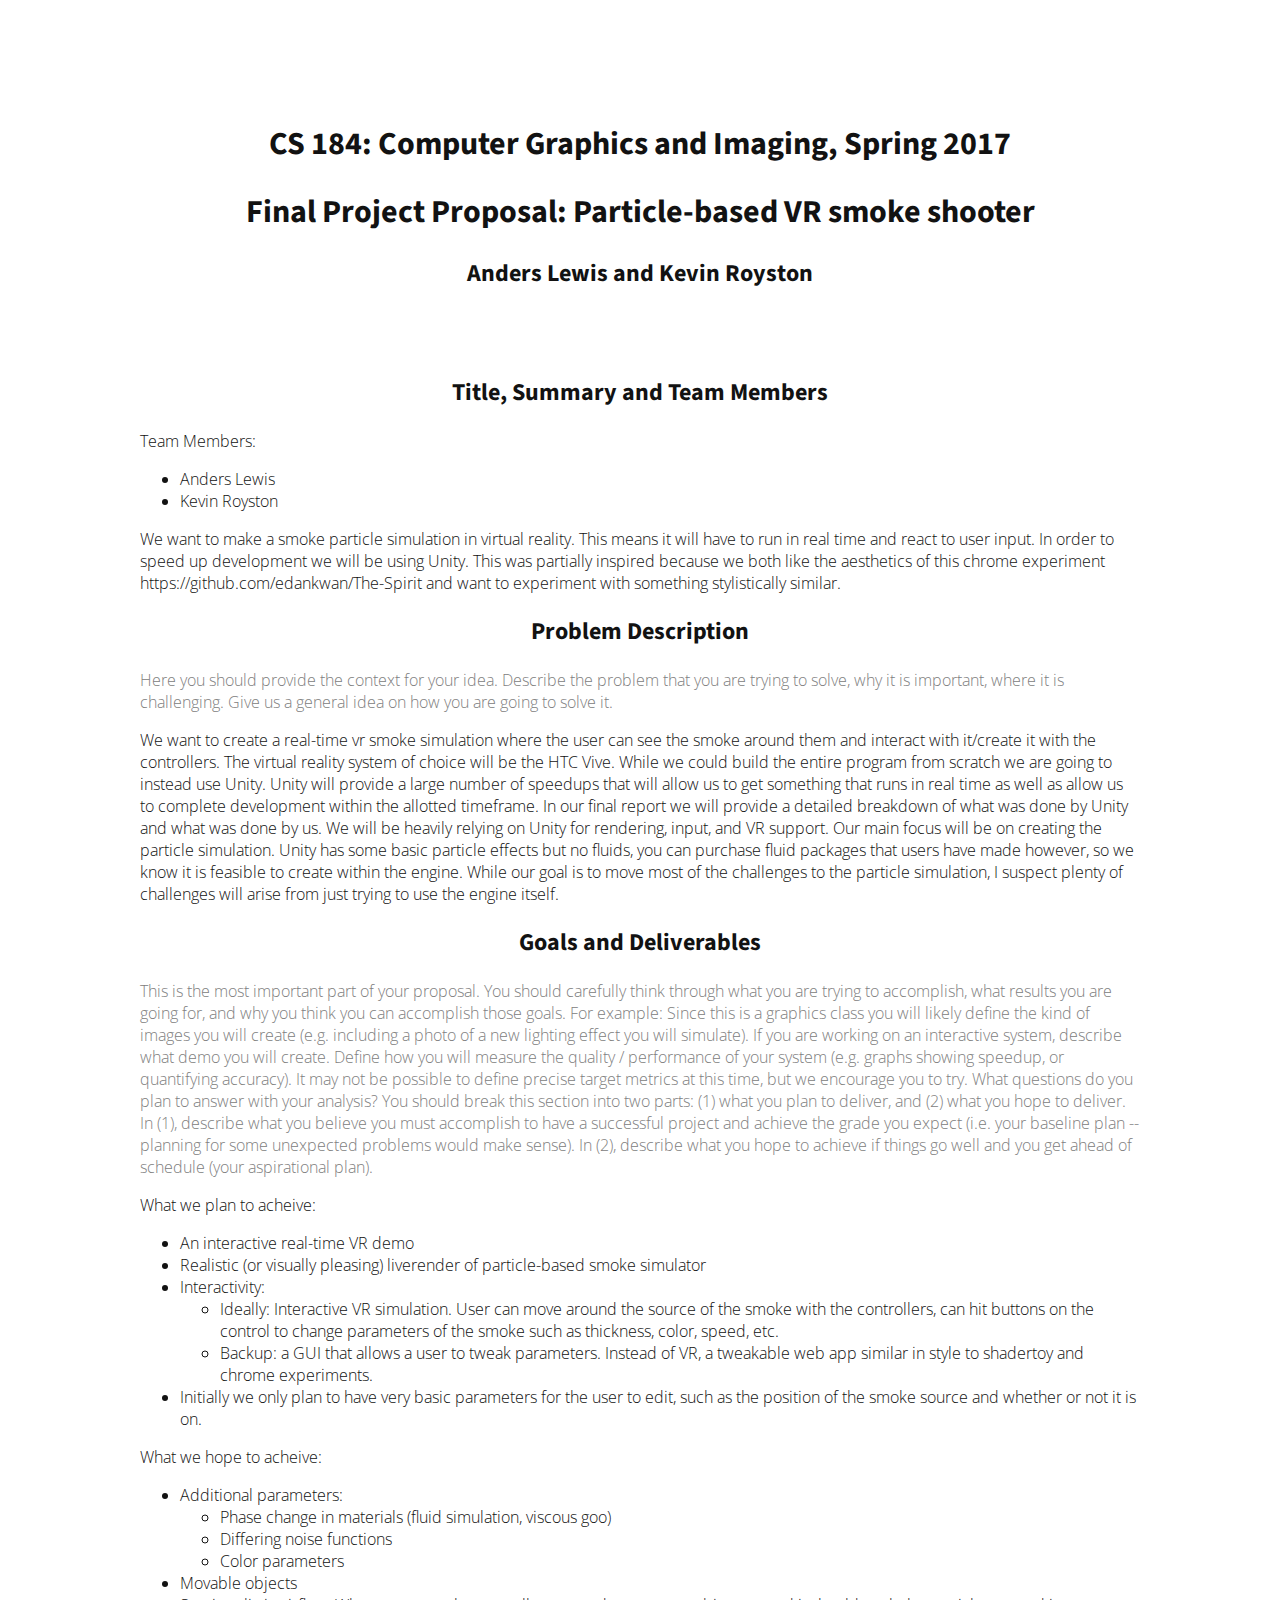
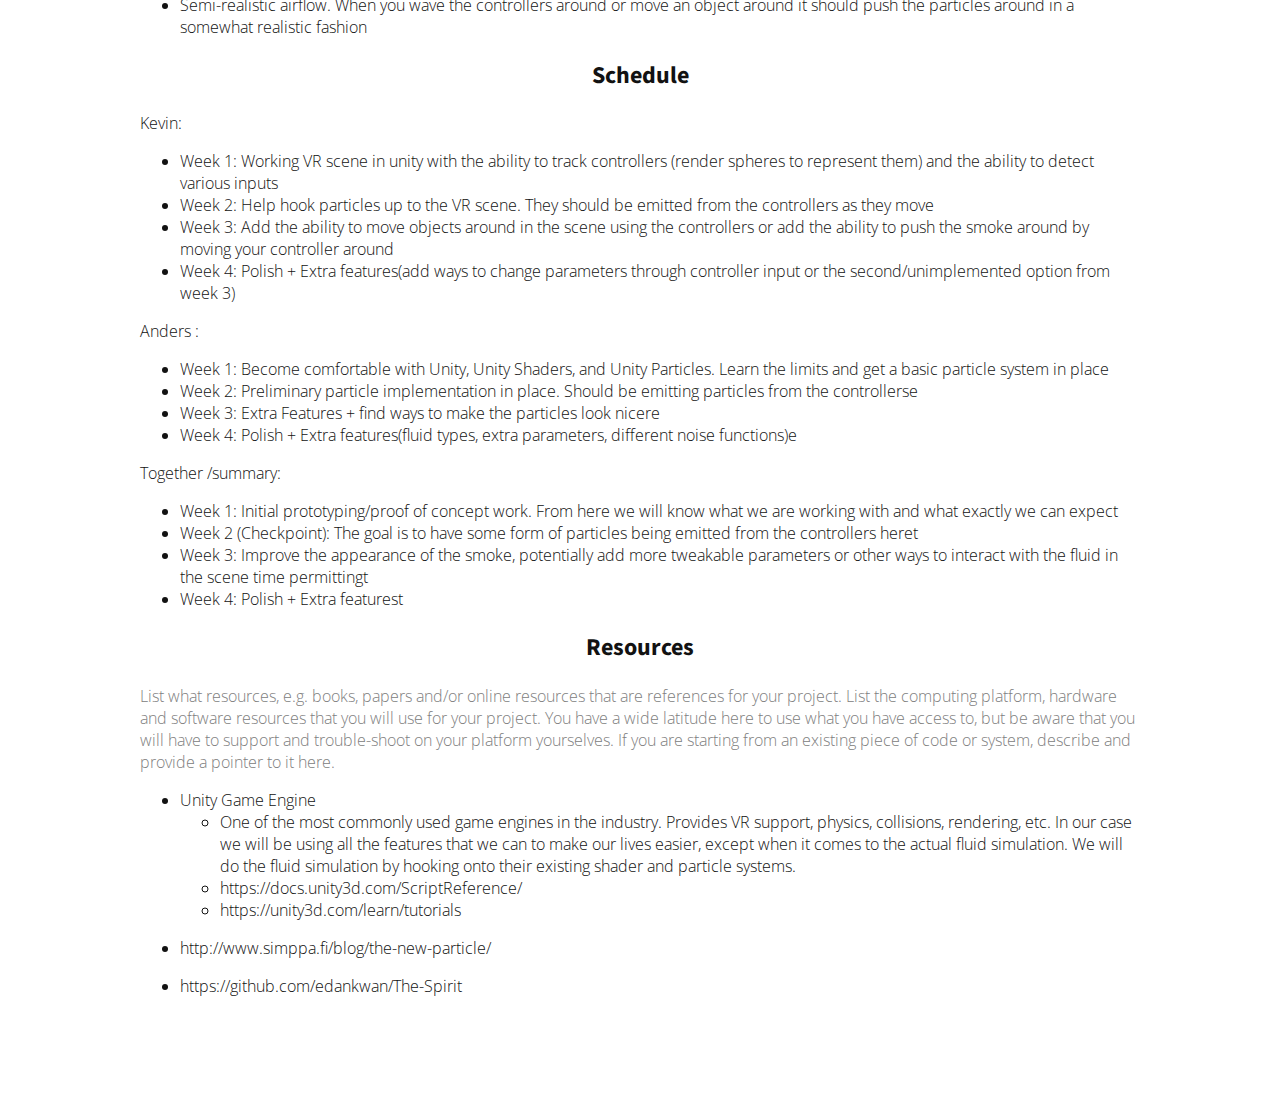
==== 184/index.html @ 8797f2e0 "Add 184 project proposal" ====
<!DOCTYPE html PUBLIC "-//W3C//DTD XHTML 1.0 Strict//EN" "http://www.w3.org/TR/xhtml1/DTD/xhtml1-strict.dtd">
<html xmlns="http://www.w3.org/1999/xhtml" xml:lang="en" lang="en">
<head>
<style>
  body {
    padding: 100px;
    width: 1000px;
    margin: auto;
    text-align: left;
    font-weight: 300;
    font-family: 'Open Sans', sans-serif;
    color: #121212;
  }
  h1, h2, h3, h4 {
    font-family: 'Source Sans Pro', sans-serif;
  }
</style>
<title>CS 184 Mesh Editor</title>
<meta http-equiv="content-type" content="text/html; charset=utf-8" />
<link href="https://fonts.googleapis.com/css?family=Open+Sans|Source+Sans+Pro" rel="stylesheet">
</head>


<body>

<h1 align="middle">CS 184: Computer Graphics and Imaging, Spring 2017</h1>
<h1 align="middle">Final Project Proposal: Particle-based VR smoke shooter</h1>
<h2 align="middle">Anders Lewis and Kevin Royston</h2>

<br><br>

<div>


<h2 align="middle">Title, Summary and Team Members</h2>
<p>Team Members:</p>
<ul style='none'>
	<li>Anders Lewis</li>
	<li>Kevin Royston</li>
</ul>
<p>
We want to make a smoke particle simulation in virtual reality. This means it will have to run in real time and react to user input. In order to speed up development we will be using Unity.
This was partially inspired because we both like the aesthetics of this  chrome experiment https://github.com/edankwan/The-Spirit and want to experiment with something stylistically similar.
</p>

<h2 align="middle">Problem Description</h2>
<p><font color="gray">
		Here you should provide the context for your idea. Describe the problem that you are trying to solve, why it is important, where it is challenging. Give us a general idea on how you are going to solve it.</font></p>
We want to create a real-time vr smoke simulation where the user can see the smoke around them and interact with it/create it with the controllers. The virtual reality system of choice will be the HTC Vive. While we could build the entire program from scratch we are going to instead use Unity. Unity will provide a large number of speedups that will allow us to get something that runs in real time as well as allow us to complete development within the allotted timeframe. In our final report we will provide a detailed breakdown of what was done by Unity and what was done by us. We will be heavily relying on Unity for rendering, input, and VR support. Our main focus will be on creating the particle simulation. Unity has some basic particle effects but no fluids, you can purchase fluid packages that users have made however, so we know it is feasible to create within the engine. While our goal is to move most of the challenges to the particle simulation, I suspect plenty of challenges will arise from just trying to use the engine itself.
<h2 align="middle">Goals and Deliverables</h2>
<p><font color="gray">
This is the most important part of your proposal. You should carefully think through what you are trying to accomplish, what results you are going for, and why you think you can accomplish those goals. For example:
Since this is a graphics class you will likely define the kind of images you will create (e.g. including a photo of a new lighting effect you will simulate).
If you are working on an interactive system, describe what demo you will create.
Define how you will measure the quality / performance of your system (e.g. graphs showing speedup, or quantifying accuracy). It may not be possible to define precise target metrics at this time, but we encourage you to try.
What questions do you plan to answer with your analysis?
You should break this section into two parts: (1) what you plan to deliver, and (2) what you hope to deliver. In (1), describe what you believe you must accomplish to have a successful project and achieve the grade you expect (i.e. your baseline plan -- planning for some unexpected problems would make sense). In (2), describe what you hope to achieve if things go well and you get ahead of schedule (your aspirational plan).
</font></p>
<p>What we plan to acheive:</p>
<ul style='none'>
<li>An interactive real-time VR demo
<li>Realistic (or visually pleasing) liverender of particle-based smoke simulator
<li>Interactivity:
<ul style='none'>
<li>Ideally: Interactive VR simulation. User can move around the source of the smoke with the controllers, can hit buttons on the control to change parameters of the smoke such as thickness, color, speed, etc.
<li>Backup: a GUI that allows a user to tweak parameters. Instead of VR, a tweakable web app similar in style to shadertoy and chrome experiments.
</ul>
<li>Initially we only plan to have very basic parameters for the user to edit, such as the position of the smoke source and whether or not it is on. 
	</ul>
<p>What we hope to acheive:</p>
<ul style='none'>
	<li>Additional parameters:</li>
<ul style='none'>
	<li>Phase change in materials (fluid simulation, viscous goo)
	<li>Differing noise functions
	<li>Color parameters
</ul>
	<li>Movable objects
	<li>Semi-realistic airflow. When you wave the controllers around or move an object around it should push the particles around in a somewhat realistic fashion
	</ul>

<h2 align="middle">Schedule</h2>

<p>Kevin:</p>
<ul style='none'>
<li>Week 1: Working VR scene in unity with the ability to track controllers (render spheres to represent them) and the ability to detect various inputs</li>
<li>Week 2: Help hook particles up to the VR scene. They should be emitted from the controllers as they move</li>
<li>Week 3: Add the ability to move objects around in the scene using the controllers or add the ability to push the smoke around by moving your controller around</li>
<li>Week 4: Polish + Extra features(add ways to change parameters through controller input or the second/unimplemented option from week 3)</li>
</ul>
<p>Anders	:</p>
<ul style='none'>
	<li>Week 1: Become comfortable with Unity, Unity Shaders, and Unity Particles. Learn the limits and get a basic particle system in place</li>
<li>Week 2: Preliminary particle implementation in place. Should be emitting particles from the controllerse</li>
<li>Week 3: Extra Features + find ways to make the particles look nicere</li>
<li>Week 4: Polish + Extra features(fluid types, extra parameters, different noise functions)e</li>
</ul>
<p>Together /summary:</p>
<ul style='none'>
	<li>Week 1: Initial prototyping/proof of concept work. From here we will know what we are working with and what exactly we can expect</li>
<li>Week 2 (Checkpoint): The goal is to have some form of particles being emitted from the controllers heret</li>
<li>Week 3: Improve the appearance of the smoke, potentially add more tweakable parameters or other ways to interact with the fluid in the scene time permittingt</li>
<li>Week 4: Polish + Extra featurest</li>
</ul>

<h2 align="middle">Resources</h2>
<font color="gray">
List what resources, e.g. books, papers and/or online resources that are references for your project. List the computing platform, hardware and software resources that you will use for your project. You have a wide latitude here to use what you have access to, but be aware that you will have to support and trouble-shoot on your platform yourselves. If you are starting from an existing piece of code or system, describe and provide a pointer to it here.
</font>
<ul style='none'>
	<li>Unity Game Engine</li>
<ul style='none'>
	<li>One of the most commonly used game engines in the industry. Provides VR support, physics, collisions, rendering, etc. In our case we will be using all the features that we can to make our lives easier, except when it comes to the actual fluid simulation. We will do the fluid simulation by hooking onto their existing shader and particle systems.</li>
	<li>https://docs.unity3d.com/ScriptReference/</li>
	<li>https://unity3d.com/learn/tutorials</li>
</ul>
	<li><p>http://www.simppa.fi/blog/the-new-particle/</p></li>
	<li><p>https://github.com/edankwan/The-Spirit</p></li>
</ul>


</body>
</html>
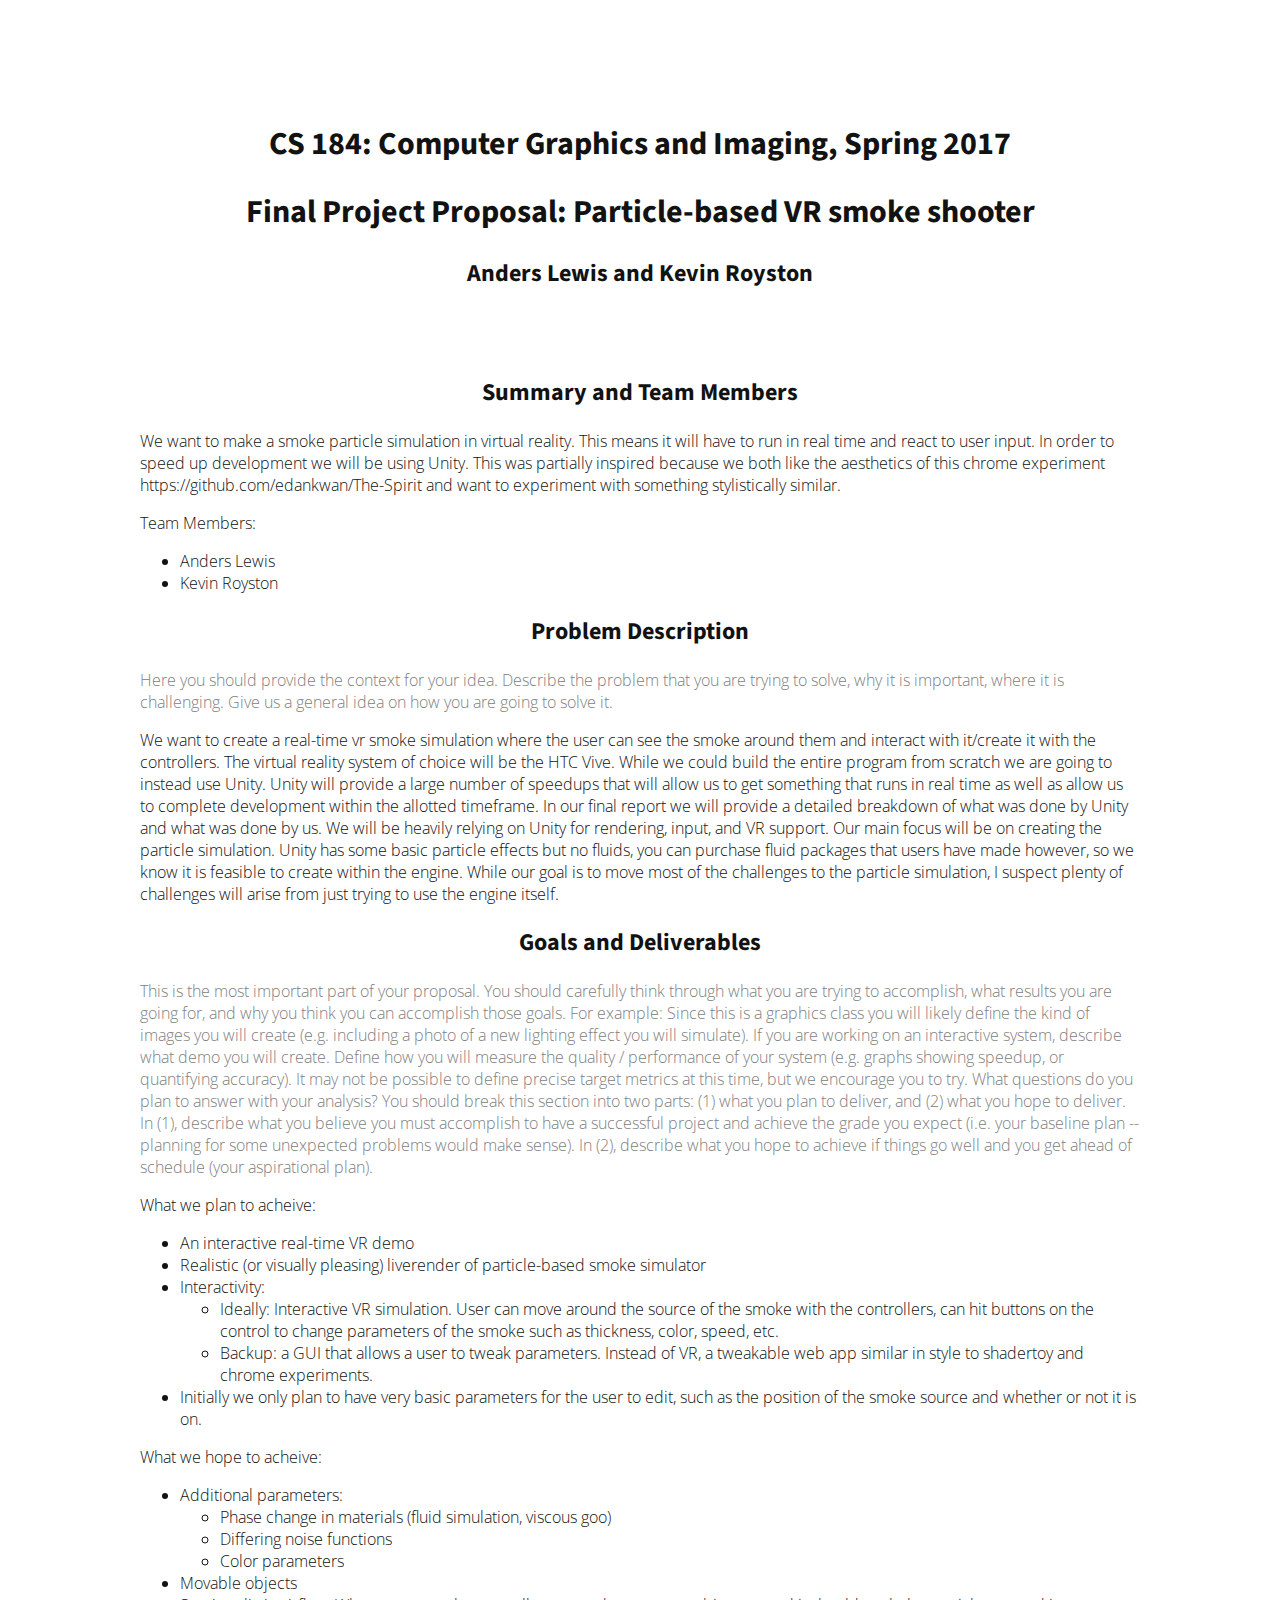
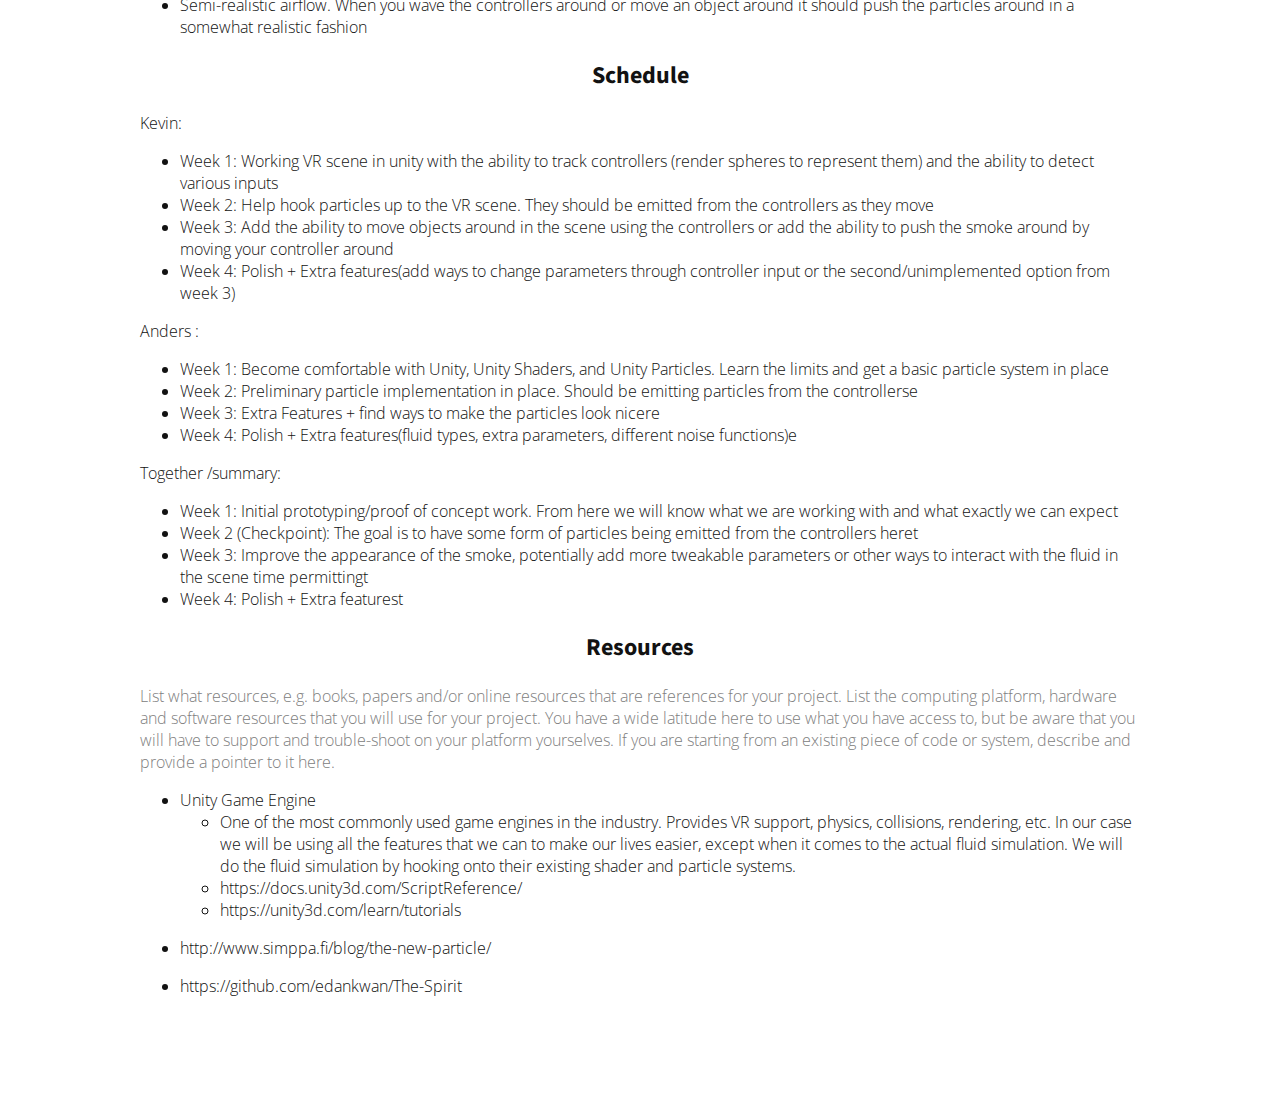
==== commit 6fab076a: "Fix a few goofs" ====
--- a/184/index.html
+++ b/184/index.html
@@ -15,7 +15,7 @@
     font-family: 'Source Sans Pro', sans-serif;
   }
 </style>
-<title>CS 184 Mesh Editor</title>
+<title>CS 184 Final Project Proposal</title>
 <meta http-equiv="content-type" content="text/html; charset=utf-8" />
 <link href="https://fonts.googleapis.com/css?family=Open+Sans|Source+Sans+Pro" rel="stylesheet">
 </head>
@@ -32,16 +32,16 @@
 <div>
 
 
-<h2 align="middle">Title, Summary and Team Members</h2>
+<h2 align="middle">Summary and Team Members</h2>
+<p>
+We want to make a smoke particle simulation in virtual reality. This means it will have to run in real time and react to user input. In order to speed up development we will be using Unity.
+This was partially inspired because we both like the aesthetics of this  chrome experiment https://github.com/edankwan/The-Spirit and want to experiment with something stylistically similar.
+</p>
 <p>Team Members:</p>
 <ul style='none'>
 	<li>Anders Lewis</li>
 	<li>Kevin Royston</li>
 </ul>
-<p>
-We want to make a smoke particle simulation in virtual reality. This means it will have to run in real time and react to user input. In order to speed up development we will be using Unity.
-This was partially inspired because we both like the aesthetics of this  chrome experiment https://github.com/edankwan/The-Spirit and want to experiment with something stylistically similar.
-</p>
 
 <h2 align="middle">Problem Description</h2>
 <p><font color="gray">
